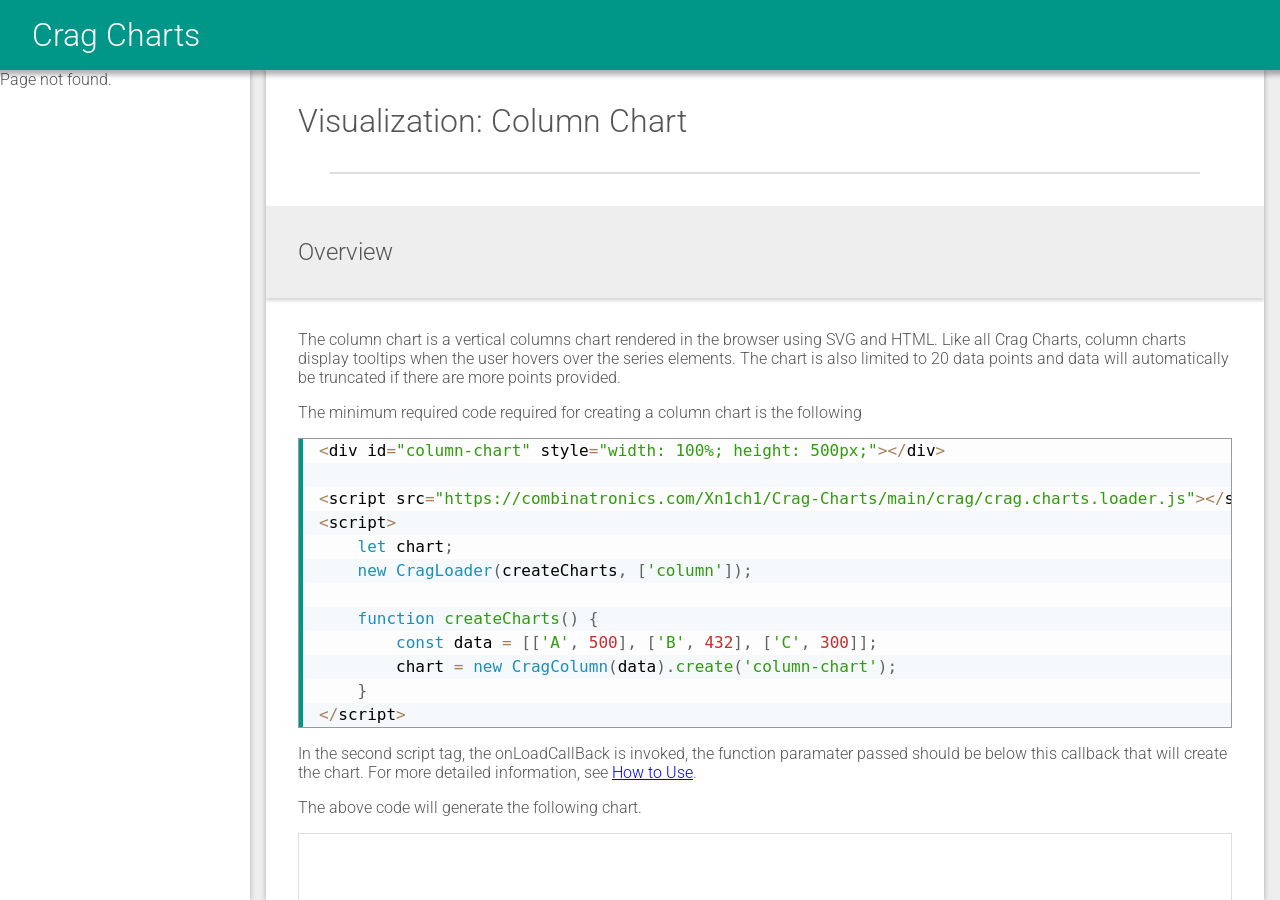
==== column/index.html @ 9e181513 "Moved column" ====
<html>

	<head>

		<link href="https://fonts.googleapis.com/css2?family=Roboto:wght@300;400&display=swap" rel="stylesheet">

		<link href="/resources/demo.css?v=2" rel="stylesheet">
		<link href="/resources/prism.css?v=1" rel="stylesheet">
		<script src="/resources/demo.js?v=2"></script>
		<script src="/resources/prism.js"></script>

		<title>Crag Charts: Column</title>

		<link rel="apple-touch-icon" sizes="180x180" href="/resources/icons/apple-touch-icon.png">
		<link rel="icon" type="image/png" sizes="32x32" href="/resources/icons/favicon-32x32.png">
		<link rel="icon" type="image/png" sizes="16x16" href="/resources/icons/favicon-16x16.png">
		<link rel="manifest" href="/resources/icons/site.webmanifest">
		<link rel="mask-icon" href="/resources/icons/safari-pinned-tab.svg" color="#5bbad5">
		<meta name="msapplication-TileColor" content="#da532c">
		<meta name="theme-color" content="#ffffff">
		<meta charset="UTF-8">

	</head>

	<body style="background: #EEE" class="language-js">

		<div class="grid-container">

			<div class="head" id="head"></div>
			<div w3-include-html="navigation.html" id="navigation" class="navigation"></div>

			<div class="content-table">
				<ul class="toc">
					<li>Table of Content</li>
					<li><a href="#overview">Overview</a></li>
					<li><a href="#functions">Functions</a></li>
					<li>
						<ul>
							<li><a href="#function-title">title</a></li>
							<li><a href="#function-update">update</a></li>
							<li><a href="#function-draw">_draw</a></li>
							<li><a href="#function-callback">onClick</a></li>
						</ul>
					</li>
					<li><a href="#examples">Examples</a></li>
					<li><a href="#config">Configuration</a></li>
					<li>
						<ul>
							<li><a href="#data">data</a></li>
							<li><a href="#chart">chart</a></li>
							<li><a href="#column">columns</a></li>
							<li><a href="#vAxis">vAxis</a></li>
							<li><a href="#labels">labels</a></li>
						</ul>
					</li>
					<li><a href="#default">Full Defaults</a></li>
				</ul>
			</div>

			<div class="body">

				<h1>Visualization: Column Chart</h1>
				<hr>

				<h2 id="overview">Overview</h2>

				<p>The column chart is a vertical columns chart rendered in the browser using SVG and HTML. Like all Crag Charts, column charts display tooltips when the user hovers over the series elements. The chart is also limited to 20 data points and data will automatically be truncated if there are more points provided.</p>

				<!-- TODO: HORIZONTAL LINK
				<p>For a horizontal version of this chart, see the columns chart TODO: LINK.</p> -->

				<p>The minimum required code required for creating a column chart is the following</p>

<pre><code>&lt;div id="column-chart" style="width: 100%; height: 500px;"&gt;&lt;/div&gt;

&lt;script src="https://combinatronics.com/Xn1ch1/Crag-Charts/main/crag/crag.charts.loader.js"&gt;&lt;/script&gt;
&lt;script&gt;
	let chart;
	new CragLoader(createCharts, ['column']);

	function createCharts() {
		const data = [['A', 500], ['B', 432], ['C', 300]];
		chart = new CragColumn(data).create('column-chart');
	}
&lt;/script&gt;</code></pre>

				<p>In the second script tag, the onLoadCallBack is invoked, the function paramater passed should be below this callback that will create the chart. For more detailed information, see <a href="use.html">How to Use</a>.</p>
				<p>The above code will generate the following chart.</p>

				<div id="column-chart-1" class="chart-container"></div>
				<span class="chart-caption">Tip: Hover over the columns to see the tool tip</span>

				<h2 id="functions">Built In Functions</h2>

				<h3 id="function-title">Title Update</h3>
				<p>The chart title can be updated at any time even if one was not defined in the initial options, should the chart need adjusting for the new space the _draw function will be called automatically. The title property should be applied to the chart object.</p>

<pre><code>chart.title = 'New Chart Title';</code></pre>

				<hr class="mini-hr">

				<h3 id="function-update">Data Update</h3>

				<p>To update the data in the chart, the update function should be called on the chart object. Only one parameter is required, an array of arrays. See <a href="#data">data</a> parameter for more information. The data set can change in size when updated, columns will be automatically added and removed as needed but will still be limited to 20 points and truncated automatically. In addition, this function will automatically call the _draw function (below) once the update has been completed.</p>

<pre><code>let newData = [['A', 160], ['B', 527], ['C', 428]];
chart.update(newData);</code></pre>

				<hr class="mini-hr">

				<h3 id="function-draw">Draw</h3>
				<p>The _draw function will cause a complete redraw of the chart with the pre existing data. This function will be useful where the size of the container object changes size. The below example is calling the _draw function on the chart object when the window resizes.</p>

<pre><code>window.onresize = function() {
	chart._draw();
}</code></pre>

				<hr class="mini-hr">

				<h3 id="function-callback">On Click Callback</h3>

				<p>A function can be assigned to the onClick property of the columns elements. This function will be called when a series columns is clicked.</p>

<pre><code>let options = {
	columns: {
		onClick: myFunction
	}
}
myFunction(obj) {
	... ...
}
</code></pre>

				<p>The function should have one parameter, an object which will be returned by the click listener. This object will contain information on the series point clicked in addition to the elements related to it. The object will contain the following</p>

				<table class="config-table">
					<colgroup>
						<col width="25%" />
						<col width="75%" />
					  </colgroup>
					<tbody>
						<tr>
							<th colspan="2">
								Object Parameters
							</th>
						</tr>
						<tr>
							<td>
								columns
							</td>
							<td>
								The html element of the columns clicked as an object.
								<span class="config-type">Type: HTMLElement</span>
							</td>
						</tr>
						<tr>
							<td>
								label
							</td>
							<td>
								The html element of the label related to the columns clicked as an object. If the label positions are none, this will return null.
								<span class="config-type">Type: HTMLElement</span>
							</td>
						</tr>
						<tr>
							<td>
								name
							</td>
							<td>
								The name of the data point, this is the same name used in the hAxis.
								<span class="config-type">Type: String</span>
							</td>
						</tr>
						<tr>
							<td>
								text
							</td>
							<td>
								The formatted string of the data point value. The format can be defined by the chart options. See <a href="#vAxis">vAxis.format</a> for more information.
								<span class="config-type">Type: String</span>
							</td>
						</tr>
						<tr>
							<td>
								value
							</td>
							<td>
								<p>The numerical value of the data point.</p>
								<span class="config-type">Type: Number</span>
							</td>
						</tr>
					</tbody>
				</table>

				<h2 id="examples">Examples</h2>

				<p>Optional parameters can be passed as a single object in the class object call, these are used to style the chart and its elements.</p>

				<h3>Example 1</h3>

				<p>The following example is an object containing the data series and additional parameters, these parameters set the columns width to 90%, the top of the columns to be rounded and applies an inset shadow.</p>

<pre><code>let options = {
	columns: {
		width: 80,
		rounded: true,
		inset: true
	}
}</code></pre>

				<p>This will generate the below chart. Tip: Use the random data generator button below the chart to generate and apply a new random data set.</p>

				<div id="column-chart-2" class="chart-container"></div>
				<span class="chart-caption"><button onclick="newData2();disableBtn(this)">Random Data Set</button> Generate and apply a random data set for this chart.</span>

				<hr class="mini-hr">

				<h3>Example 2</h3>

				<p>In this example, the options passed have included vAxis and chart settings. The two parameters passed in vAxis are min and format. See <a href="labels.html">Labels</a> for more infomration on formatting axes labels. A min setting of 'auto' will let the chart decide the lower bound value on the vertical axis.</p>
				<p>Additionally, a chart title has also been specified and extra columns options have been passed such as color and a striped overlay.</p>

<pre><code>let options = {
	columns: {
		width: 95,
		rounded: true,
		inset: true,
		striped: true,
		animated: true,
		color: 'amber'
	},
	vAxis: {
		min: 'auto',
		format: 'time'
	}
	chart: {
		title: 'Time Taken',
		color: 'darkgrey'
	}
}</code></pre>

				<p>This will generate the below chart. Tip: Use the random data generator button below to generate different data sets for the chart</p>

				<div id="column-chart-3" class="chart-container" style="background-color: #333333"></div>
				<span class="chart-caption"><button onclick="newData3();disableBtn(this)">Random Data Set</button> (Generate a new random data set for this chart)</span>

				<hr class="mini-hr">

				<h3>Example 3</h3>

				<p>This final example demonstrates the onClick callback on the columns elements. The callback will return a single object containing information and HTML objects, see <a href="#function-callback">columns.onClick</a> for more information on the object.</p>

<pre><code>let options = {
	columns: {
		width: 80,
		rounded: true,
		color: 'bluegrey',
		onClick: myFunction
	},
	vAxis: {
		format: 'time'
	}
}
function myFunction(obj) {
	nameElement.textContent = obj.name;
	valueElement.textContent = obj.value;
	textElement.textContent = obj.text;
}</code></pre>

				<p>This will generate the following. Click on a columns to see the values in the table below the chart update.</p>

				<div id="column-chart-4" class="chart-container"></div>
				<span class="chart-caption"><button onclick="newData4();disableBtn(this)">Random Data Set</button> (Generate a new random data set for this chart)</span>
				<table style="table-layout: fixed;width: 100%;padding: 4px;border: 1px solid #DDD;"><tr><td>Selected Column</td><td id="chart-4-name">Name: </td><td id="chart-4-value">Value: </td><td id="chart-4-text">Text: </td></tr></table>

				<h2 id="config">Configuration</h2>

				<table class="config-table">
					<colgroup>
						<col width="25%" />
						<col width="75%" />
					  </colgroup>
					<tbody>
						<tr>
							<th colspan="2">
								Options
							</th>
						</tr>
						<tr>
							<td id="data">
								data
							</td>
							<td>
								An array of arrays where each child array has two elements. The first point of the child arrays should be formatted as a string, this will be the name of the data point, the second is the numerical value for this point.
								<br>	<br>
								A maximum of 20 points can be displayed on the chart, data will be automatically truncated where the array contains more than 20 child arrays.
								<br><br>

<pre><code>const data = [
		['A', 5],
		['B', 10],
		['C', 15],
		['D', 20],
	]
}</code></pre>

								<span class="config-type">Type: Array of Arrays</span>
								<span class="config-default">Default: null</span>
							</td>
						</tr>
						<tr id="chart">
							<td>
								chart.title
							</td>
							<td>
								The title to appear above the chart, when not specified, the chart will expand to fill the height of the parent element automatically.

								<span class="config-type">Type: String</span>
								<span class="config-default">Default: null</span>
							</td>
						</tr>
						<tr>
							<td>
								chart.color
							</td>
							<td>
								The background color of the chart.

								<span class="config-type">Type: String</span>
								<span class="config-default">Default: white</span>
							</td>
						</tr>
						<tr>
							<td>
								chart.minorLines
							</td>
							<td>
								Enables or disables minor gridlines on the vertical axis.

								<span class="config-type">Type: Boolean</span>
								<span class="config-default">Default: false</span>
							</td>
						</tr>
						<tr id="column">
							<td>
								columns.width
							</td>
							<td>
								Percentage width of each columns, where 100 means there is no space between columns. This cannot exceed 100.

								<span class="config-type">Type: Number</span>
								<span class="config-default">Default: 90</span>
							</td>
						</tr>
						<tr>
							<td>
								columns.color
							</td>
							<td>
								The base color of the columns, when not specified the columns will take the default array of colors.
								<br>See <a href="pallet.html">Pallet</a> options for a list of available colors, these should be passed as strings.

								<span class="config-type">Type: String</span>
								<span class="config-default">Default: multi</span>
							</td>
						</tr>
						<tr>
							<td>
								columns.rounded
							</td>
							<td>
								Sets the top of the columns to have rounded corners.

								<span class="config-type">Type: Boolean</span>
								<span class="config-default">Default: false</span>
							</td>
						</tr>
						<tr>
							<td>
								columns.inset
							</td>
							<td>
								Sets the columns to have an inset drop shadow.

								<span class="config-type">Type: Boolean</span>
								<span class="config-default">Default: false</span>
							</td>
						</tr>
						<tr>
							<td>
								columns.stripe
							</td>
							<td>
								Applies a striped overlay on the columns, this will not affect the specified color.

								<span class="config-type">Type: Boolean</span>
								<span class="config-default">Default: false</span>
							</td>
						</tr>
						<tr>
							<td>
								columns.animated
							</td>
							<td>
								Animates the striped overlay of the columns, will have no effect unless columns.stripe is set to true.

								<span class="config-type">Type: Boolean</span>
								<span class="config-default">Default: false</span>
							</td>
						</tr>
						<tr>
							<td>
								columns.onClick
							</td>
							<td>
								A function to be called when a columns in the chart is clicked. The function will return a single object containing elements and data related to the columns clicked, see <a href="#functions">Functions</a> for more information.

<pre><code>obj = {
	columns: HTMLElement,
	label: HTMLElement,
	name: String,
	text: String,
	value: Number
}</code></pre>

								<span class="config-type">Type: Function</span>
								<span class="config-default">Default: null</span>
							</td>
						</tr>
						<tr id="vAxis">
							<td>
								vAxis.label
							</td>
							<td>
								The name of the vertical axis values, this name will show inside the tool tip along side the value for the data points.

								<span class="config-type">Type: String</span>
								<span class="config-default">Default: Series</span>
							</td>
						</tr>
						<tr>
							<td>
								vAxis.lines
							</td>
							<td>
								Enables or disables horizontal major and minor gridlines on the chart for the vertical axis points

								<span class="config-type">Type: String</span>
								<span class="config-default">Default: true</span>
							</td>
						</tr>
						<tr>
							<td>
								vAxis.format
							</td>
							<td>
								Formatting of the axis labels and the tool tip value label. See the <a href="labels.html">Labels</a> for a guide of the available formats.

								<span class="config-type">Type: String</span>
								<span class="config-default">Default: number</span>
							</td>
						</tr>
						<tr>
							<td>
								vAxis.min
							</td>
							<td>
								Sets the minimum value of the vertical axis. When left to default, all columns will start at 0. Optionally the string value 'min' can be passed where the chart will automatically calculate the minimum value and upper value of the vAxis.

								<span class="config-type">Type: Number or String</span>
								<span class="config-default">Default: 0</span>
							</td>
						</tr>
						<tr id="labels">
							<td>
								labels.position
							</td>
							<td>
								Sets the default position of the columns value labels. The position will automatically switch where the label cannot fit in the defined position. In addition, if each label will not fit within the series width, the labels will automatically hide.

								<ul>
									<li>none: labels will not be displayed</li>
									<li>outside: labels will appear above the columns</li>
									<li>inside: labels will appear inside the columns</li>
								</ul>

								<span class="config-type">Type: String</span>
								<span class="config-default">Default: none</span>
							</td>
						</tr>
						<tr>
							<td>
								labels.color
							</td>
							<td>
								Sets the text color of the labels. See <a href="pallet.html">Pallet</a> for a list of the available colors. By default, the labels will automatically switch between black and white depending on the background color.

								<span class="config-type">Type: String</span>
								<span class="config-default">Default: match</span>
							</td>
						</tr>
					</tbody>
				</table>

				<h2 id="default">Full Default Configuration</h2>

<pre><code>options = {
	columns: {
		width: 90,
		color: 'multi',
		rounded: false,
		inset: false,
		striped: false,
		animated: false,
		onClick: null
	},
	vAxis: {
		label: 'Series',
		lines: true,
		format: 'number',
		min: 0
	},
	labels: {
		position: 'none',
		color: 'match'
	},
	chart: {
		title: null,
		color: 'white',
		minorLines: true
	}
}</code></pre>

			</div>

		</div>

		<script src="/crag-charts/crag/crag.charts.loader.js?v=1"></script>
		<script>

			let chart1;
			let chart2;
			let chart3;
			let chart4;

			new CragLoader(['column'], createCharts, '/crag-charts/crag/');

			function createCharts() {

				chart1 = new CragColumn(dataGenerator(5)).create('column-chart-1');

				const chart2Options = {
					columns: {
						width: 80,
						rounded: true,
						inset: true
					}
				}
				chart2 = new CragColumn(dataGenerator(5), chart2Options).create('column-chart-2');

				const chart3Options = {
					columns: {
						width: 95,
						rounded: true,
						inset: true,
						striped: true,
						animated: true,
						color: 'amber'
					},
					vAxis: {
						format: 'time'
					},
					chart: {
						title: 'Time Taken',
						color: 'charcoal'
					}
				}
				chart3 = new CragColumn(dataGenerator(5), chart3Options).create('column-chart-3');

				const chart4Options = {
					columns: {
						width: 80,
						rounded: true,
						color: 'bluegrey',
						onClick: chart4Function
					},
					vAxis: {
						format: 'time'
					}
				}
				chart4 = new CragColumn(dataGenerator(5), chart4Options).create('column-chart-4');

			}

			function newData2() {
				chart2.newData = dataGenerator(15);
			}

			function newData3() {
				chart3.newData = dataGenerator(15);
			}

			function newData4() {

				document.getElementById('chart-4-name').textContent = 'Name: ';
				document.getElementById('chart-4-value').textContent = 'Value: ';
				document.getElementById('chart-4-text').textContent = 'Text: ';

				chart4.newData = dataGenerator(10);

			}

			function chart4Function(obj) {

				document.getElementById('chart-4-name').textContent = 'Name: ' + obj.name;
				document.getElementById('chart-4-value').textContent = 'Value: ' + obj.value;
				document.getElementById('chart-4-text').textContent = 'Text: ' + obj.text;

			}

		</script>

	</body>

</html>
---- resources/demo.css ----
.body {
	-webkit-box-shadow: 0 0 5px 0 rgba(0,0,0,0.3);
	background: #FFFFFF;
	box-shadow: 0 0 5px 0 rgba(0,0,0,0.3);
	box-sizing: border-box;
	grid-area: body;
	overflow-x: hidden;
	overflow-y: auto;
	padding: 32px;
	scroll-behavior: smooth;
}

.chart-caption {
	-khtml-user-select: none;
	-moz-user-select: none;
	-ms-user-select: none;
	-webkit-touch-callout: none;
	-webkit-user-select: none;
	background-color: #DDD;
	border: 1px solid #DDD;
	box-sizing: border-box;
	color: #333333;
	display: block;
	margin-top: 0;
	padding: 8px;
	user-select: none;
	width: 100%;
}

.chart-container {
	border: 1px solid #DDDDDD;
	box-sizing: border-box;
	height: 500px;
	margin: 16px auto 0;
	padding: 12px 24px;
	width: 100%;
}

.chart-container-resize {
	max-height: 500px;
	max-width: 100%;
	min-height: 250px;
	min-width: 50%;
	overflow: hidden;
	position: relative;
	resize: both;
}

.col {
	display: table-cell;
}

.col-container {
	display: table;
	width: 100%;
}

.colors td {
	padding: 8px 0 32px 8px !important;
}

.config-default {
	display: block;
	font-weight: 400;
}

.config-table {
	border: 1px solid #DDDDDD;
	border-collapse: collapse;
	width: 100%;
}

.config-table pre {
	margin: 16px 0 !important;
}

.config-table>em {
	display: block;
	margin-top: 16px;
}

.config-table td {
	font-family: Roboto;
	font-weight: 300;
	padding: 8px 16px;
}

.config-table th {
	background-color: #CCCCCC;
	color: #333333;
	font-family: Roboto;
	font-weight: 300;
	padding: 8px 16px;
	text-align: left;
}

.config-table tr {
	border-top: 1px solid #DDD;
}

.config-table tr td:nth-child(1) {
	background-color: #EEEEEE;
	text-align: left;
	vertical-align: top;
}

.config-type {
	display: block;
	font-weight: 400;
	padding-bottom: 6px;
	padding-top: 24px;
}

.content-table {
	grid-area: content-table;
	overflow-x: hidden;
	overflow-y: auto;
}

.grid-container {
	display: grid;
	grid-template-areas: "head head head" "navigation body content-table";
	grid-template-rows: min-content 1fr;
	height: 100%;
}

.head {
	-webkit-box-shadow: 0 0 5px 5px rgba(0,0,0,0.3);
	background-color: #009688;
	box-shadow: 0 0 5px 5px rgba(0,0,0,0.3);
	color: #FFFFFF;
	grid-area: head;
	padding: 16px 32px;
	z-index: 1;
}

.head-title {
	margin: 0;
}

.mini-hr {
    height: 5px;
    width: 50px;
    border-radius: 10px;
    background: #EEEEEE;
    transform: translate(-25px, 0px);
    margin: 32px 50%;
    border: none;
}

.navigation {
	-webkit-box-shadow: 0 0 5px 0 rgba(0,0,0,0.3);
	background: #FFFFFF;
	box-shadow: 0 0 5px 0 rgba(0,0,0,0.3);
	grid-area: navigation;
	overflow-x: hidden;
	overflow-y: auto;
}

.navigation>hr {
	margin: 16px 32px;
}

.navigation-active {
	-moz-border-radius: 0 20px 20px 0;
	-webkit-border-radius: 0 20px 20px 0;
	background: #009688!important;
	border-radius: 0 20px 20px 0;
	color: #FFFFFF!important;
	cursor: default;
	display: block;
	pointer-events: none;
	width: 80%;
}

.navigation-head {
	font-weight: 400;
	margin: 2px 0;
	padding: 4px 0 4px 32px;
}

.navigation-link {
	color: #444444;
	cursor: pointer;
	display: block;
	margin: 3px 0;
	padding: 6px 0 4px 32px;
	text-decoration: none;
}

.navigation-link:hover {
	-moz-border-radius: 0 20px 20px 0;
	-webkit-border-radius: 0 20px 20px 0;
	background: #EEEEEE;
	border-radius: 0 20px 20px 0;
	width: 80%;
}

.pull-tab {
	-webkit-transform: rotate(-45deg);
	border-left: 20px solid transparent;
	border-right: 20px solid transparent;
	border-top: 20px solid #666666;
	bottom: -3px;
	height: 0;
	pointer-events: none;
	position: absolute;
	right: -15px;
	transform: rotate(-45deg);
	width: 0;
	z-index: 2;
}

.toc {
	border-left: 3px solid #009688;
	list-style-type: none;
	margin-top: 32px;
	padding-inline-start: 16px;
}

.toc li {
	padding: 4px 0;
}

.toc a {
	color: #222222;
	text-decoration: none;
}

.toc>ul {
	list-style-type: none;
	padding-inline-start: 24px;
}

a:hover {
	opacity: 0.7;
}

body {
	height: 100vh;
	margin: 0;
	overflow-y: hidden;
}

body,h1,h2,h3,h4,h5,h6,button,p {
	color: #555555;
	font-family: Roboto;
	font-weight: 300;
}

button {
	background-color: #009688;
	border: none;
	border-radius: 6px;
	box-sizing: border-box;
	color: #FFFFFF;
	cursor: pointer;
	display: inline-block;
	font-family: Roboto,sans-serif;
	font-weight: 300;
	margin: 0 8px 0 0;
	outline: none;
	padding: 8px 12px;
	text-align: center;
	text-decoration: none;
	transition: all .2s;
}

button:disabled {
	-khtml-user-select: none;
	-moz-user-select: none;
	-ms-user-select: none;
	-webkit-touch-callout: none;
	-webkit-user-select: none;
	opacity: 0.5;
	pointer-events: none;
	user-select: none;
	background-color: #666666;
}

button:hover {
	background-color: #666666;
}

div::-webkit-scrollbar {
	width: 6px;
}

div::-webkit-scrollbar-button {
	height: 0;
	width: 0;
}

div::-webkit-scrollbar-corner {
	background: transparent;
}

div::-webkit-scrollbar-thumb {
	background: #009688;
	border: 0 none #FFFFFF;
}

div::-webkit-scrollbar-thumb:hover,
div::-webkit-scrollbar-thumb:active {
	background: #008377;
}

div::-webkit-scrollbar-track {
	background: #EEEEEE;
	border: 0 none #FFFFFF;
	border-radius: 50px;
}

div::-webkit-scrollbar-track:hover,
div::-webkit-scrollbar-track:active {
	background: #EEEEEE;
}

h1 {
	margin-top: 0;
}

h2 {
	background: #EEEEEE;
	margin: 32px -32px;
	padding: 32px;
    box-shadow: 0 3px 3px 0px rgba(0, 0, 0, 0.15);
}

h3 {
	font-weight: 400;
}

hr {
		background: #DDDDDD;
		border: 1px solid #DDDDDD;
		margin: 32px;
}

html {
	scroll-behavior: smooth;
}

pre {
	border: 1px solid #999999;
	box-sizing: border-box;
	margin: 0 !important;
	width: 100%;
}

@media screen and (min-width: 0px) {
	.grid-container {
		grid-template-columns: 0px 1fr 0px;
		gap: 0;
	}
	.content-table {
		display: 'none';
	}
	.navigation {
		display: 'none';
	}
}
@media screen and (min-width: 1150px) {
	.grid-container {
		grid-template-columns: 250px 1fr 0;
		gap: 0 16px;
	}
	.content-table {
		display: 'none';
	}
	.navigation {
		display: 'block';
	}
}
@media screen and (min-width: 1400px) {
	.grid-container {
		grid-template-columns: 250px minmax(auto, 1100px) minmax(250px, auto);
		gap: 0 32px;
	}
	.content-table {
		display: 'block';
	}
	.navigation {
		display: 'block';
	}
}


ul.ks-cboxtags {
	list-style: none;
	padding: 0 8px;
	margin: 0;
}
ul.ks-cboxtags li{
	display: inline;
}
ul.ks-cboxtags li label{
	display: block;
	border: 2px solid var(--on-bg);
	border-radius: 25px;
	white-space: nowrap;
	width: calc(100% - 36px);
	margin: 0 8px 4px 8px !important;
	-webkit-touch-callout: none;
	-webkit-user-select: none;
	-moz-user-select: none;
	-ms-user-select: none;
	user-select: none;
	-webkit-tap-highlight-color: transparent;
	transition: all .2s;
}

ul.ks-cboxtags li label {
	padding: 8px 12px;
	cursor: pointer;
	opacity: 1 !important;
}

ul.ks-cboxtags li label::before {
	display: inline-block;
	font-style: normal;
	font-variant: normal;
	text-rendering: auto;
	-webkit-font-smoothing: antialiased;
	font-weight: 900;
	font-size: 12px;
	padding: 0 6px 2px 2px;
	content: "\26AA";
	transition: transform .3s ease-in-out;
}

ul.ks-cboxtags li input[type="checkbox"]:checked + label::before {
	content: "\26AB";
	transform: rotate(-360deg);
	transition: transform .3s ease-in-out;
}

ul.ks-cboxtags li input[type="checkbox"]:checked + label {
	transition: all .2s;
}

ul.ks-cboxtags li input[type="checkbox"] {
	display: absolute;
}
ul.ks-cboxtags li input[type="checkbox"] {
	position: absolute;
	opacity: 0;
}
---- resources/prism.css ----
/**
 * prism.js Coy theme for JavaScript, CoffeeScript, CSS and HTML
 * Based on https://github.com/tshedor/workshop-wp-theme (Example: http://workshop.kansan.com/category/sessions/basics or http://workshop.timshedor.com/category/sessions/basics);
 * @author Tim  Shedor
 */

 code[class*="language-"],
 pre[class*="language-"] {
	 color: black;
	 background: none;
	 font-family: Consolas, Monaco, 'Andale Mono', 'Ubuntu Mono', monospace;
	 text-align: left;
	 white-space: pre;
	 word-spacing: normal;
	 word-break: normal;
	 word-wrap: normal;
	 line-height: 1.5;
	 -moz-tab-size: 4;
	 -o-tab-size: 4;
	 tab-size: 4;
	 -webkit-hyphens: none;
	 -moz-hyphens: none;
	 -ms-hyphens: none;
	 hyphens: none;
 }

 /* Code blocks */
 pre[class*="language-"] {
	 position: relative;
	 margin: .5em 0;
	 overflow: visible;
	 padding: 0;
 }
 pre[class*="language-"]>code {
	 position: relative;
	 border-left: 4px solid #009688;
	 background-color: #fdfdfd;
	 background-image: linear-gradient(transparent 50%, rgba(69, 142, 209, 0.04) 50%);
	 background-size: 3em 3em;
	 background-origin: content-box;
	 background-attachment: local;
 }

 code[class*="language-"] {
	 max-height: inherit;
	 height: inherit;
	 padding: 0 1em;
	 display: block;
	 overflow: auto;
 }

 /* Margin bottom to accommodate shadow */
 :not(pre) > code[class*="language-"],
 pre[class*="language-"] {
	 background-color: #fdfdfd;
	 -webkit-box-sizing: border-box;
	 -moz-box-sizing: border-box;
	 box-sizing: border-box;
	 margin-bottom: 1em;
 }

 /* Inline code */
 :not(pre) > code[class*="language-"] {
	 position: relative;
	 padding: .2em;
	 border-radius: 0.3em;
	 color: #c92c2c;
	 border: 1px solid rgba(0, 0, 0, 0.1);
	 display: inline;
	 white-space: normal;
 }

 pre[class*="language-"]:before,
 pre[class*="language-"]:after {
	 content: '';
	 z-index: -2;
	 display: block;
	 position: absolute;
	 bottom: 0.75em;
	 left: 0.18em;
	 width: 40%;
	 height: 20%;
	 max-height: 13em;
	 -webkit-transform: rotate(-2deg);
	 -moz-transform: rotate(-2deg);
	 -ms-transform: rotate(-2deg);
	 -o-transform: rotate(-2deg);
	 transform: rotate(-2deg);
 }

 pre[class*="language-"]:after {
	 right: 0.75em;
	 left: auto;
	 -webkit-transform: rotate(2deg);
	 -moz-transform: rotate(2deg);
	 -ms-transform: rotate(2deg);
	 -o-transform: rotate(2deg);
	 transform: rotate(2deg);
 }

 .token.comment,
 .token.block-comment,
 .token.prolog,
 .token.doctype,
 .token.cdata {
	 color: #7D8B99;
 }

 .token.punctuation {
	 color: #5F6364;
 }

 .token.property,
 .token.tag,
 .token.boolean,
 .token.number,
 .token.function-name,
 .token.constant,
 .token.symbol,
 .token.deleted {
	 color: #c92c2c;
 }

 .token.selector,
 .token.attr-name,
 .token.string,
 .token.char,
 .token.function,
 .token.builtin,
 .token.inserted {
	 color: #2f9c0a;
 }

 .token.operator,
 .token.entity,
 .token.url,
 .token.variable {
	 color: #a67f59;
	 /* background: rgba(255, 255, 255, 0.5); */
 }

 .token.atrule,
 .token.attr-value,
 .token.keyword,
 .token.class-name {
	 color: #1990b8;
 }

 .token.regex,
 .token.important {
	 color: #e90;
 }

 .language-css .token.string,
 .style .token.string {
	 color: #a67f59;
	 /* background: rgba(255, 255, 255, 0.5); */
 }

 .token.important {
	 font-weight: normal;
 }

 .token.bold {
	 font-weight: bold;
 }
 .token.italic {
	 font-style: italic;
 }

 .token.entity {
	 cursor: help;
 }

 .token.namespace {
	 opacity: .7;
 }

 @media screen and (max-width: 767px) {
	 pre[class*="language-"]:before,
	 pre[class*="language-"]:after {
		 bottom: 14px;
		 box-shadow: none;
	 }

 }

 /* Plugin styles: Line Numbers */
 pre[class*="language-"].line-numbers.line-numbers {
	 padding-left: 0;
 }

 pre[class*="language-"].line-numbers.line-numbers code {
	 padding-left: 3.8em;
 }

 pre[class*="language-"].line-numbers.line-numbers .line-numbers-rows {
	 left: 0;
 }

 /* Plugin styles: Line Highlight */
 pre[class*="language-"][data-line] {
	 padding-top: 0;
	 padding-bottom: 0;
	 padding-left: 0;
 }
 pre[data-line] code {
	 position: relative;
	 padding-left: 4em;
 }
 pre .line-highlight {
	 margin-top: 0;
 }
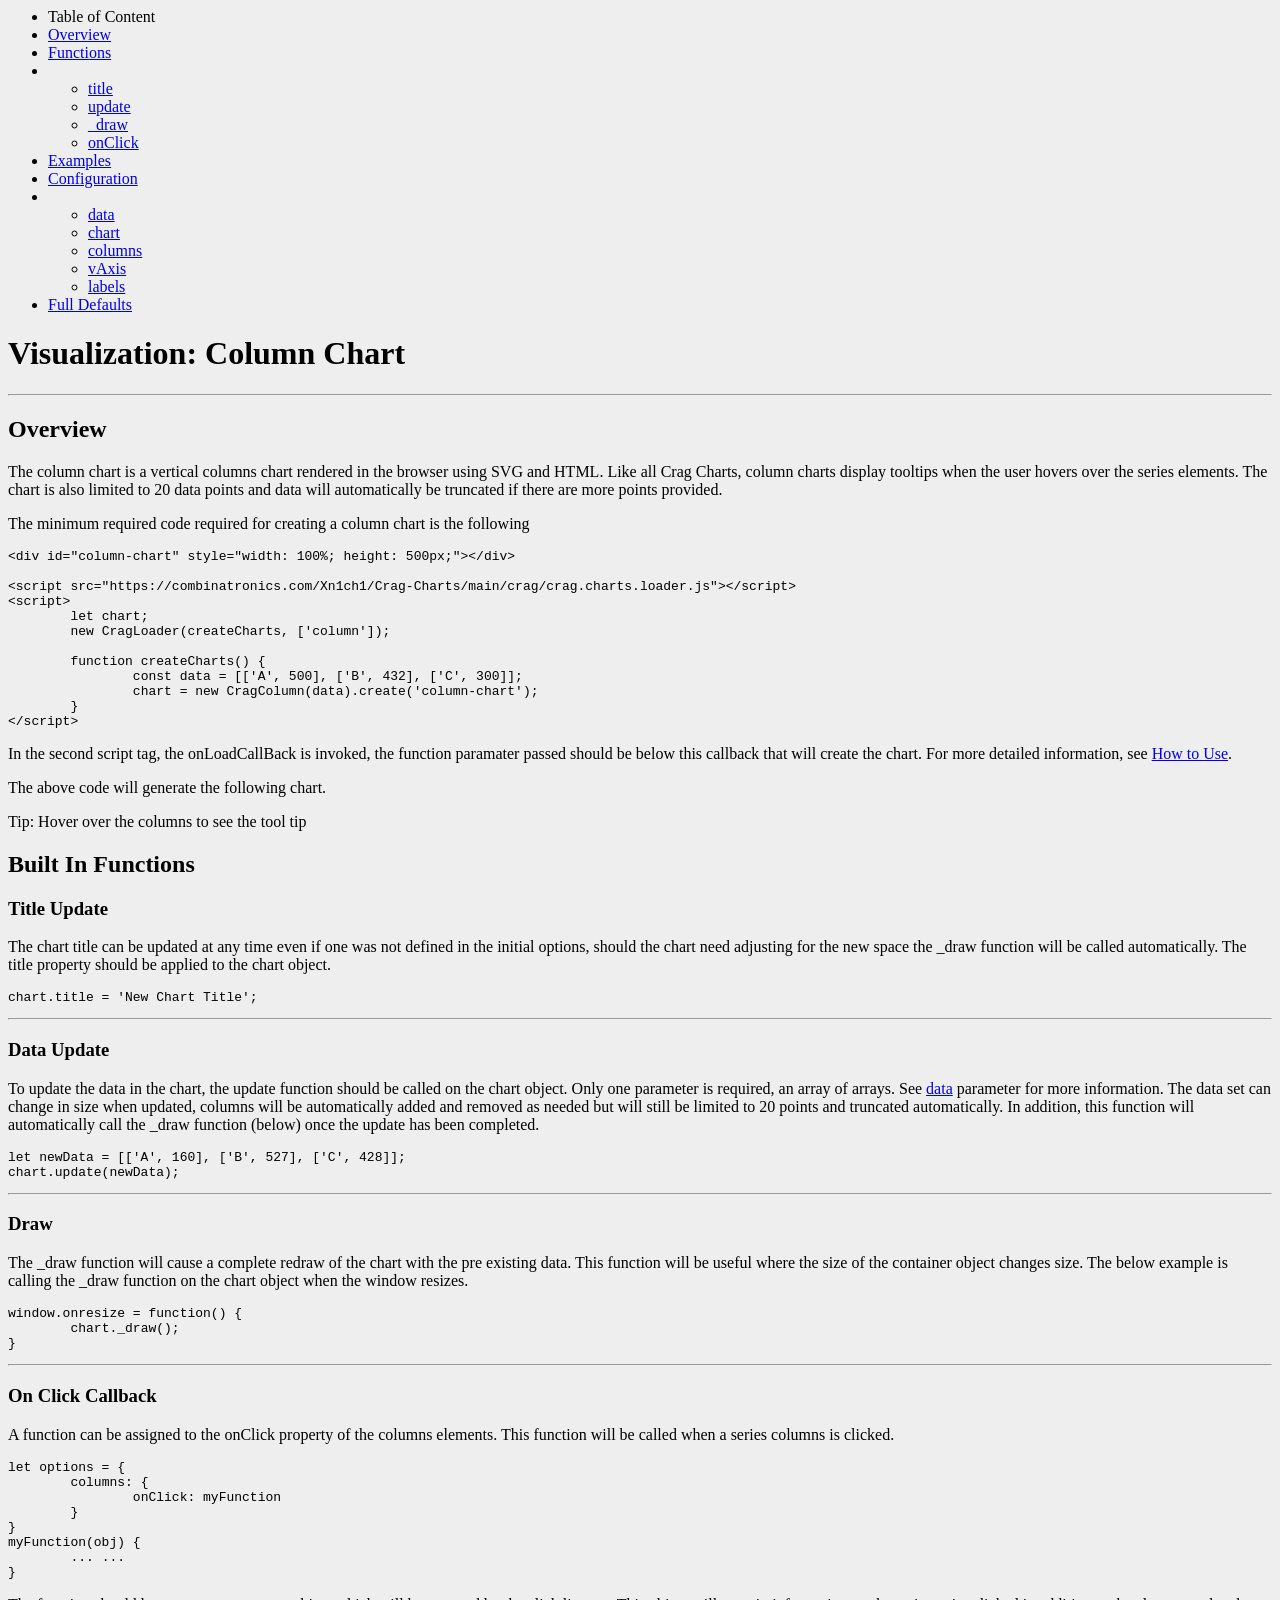
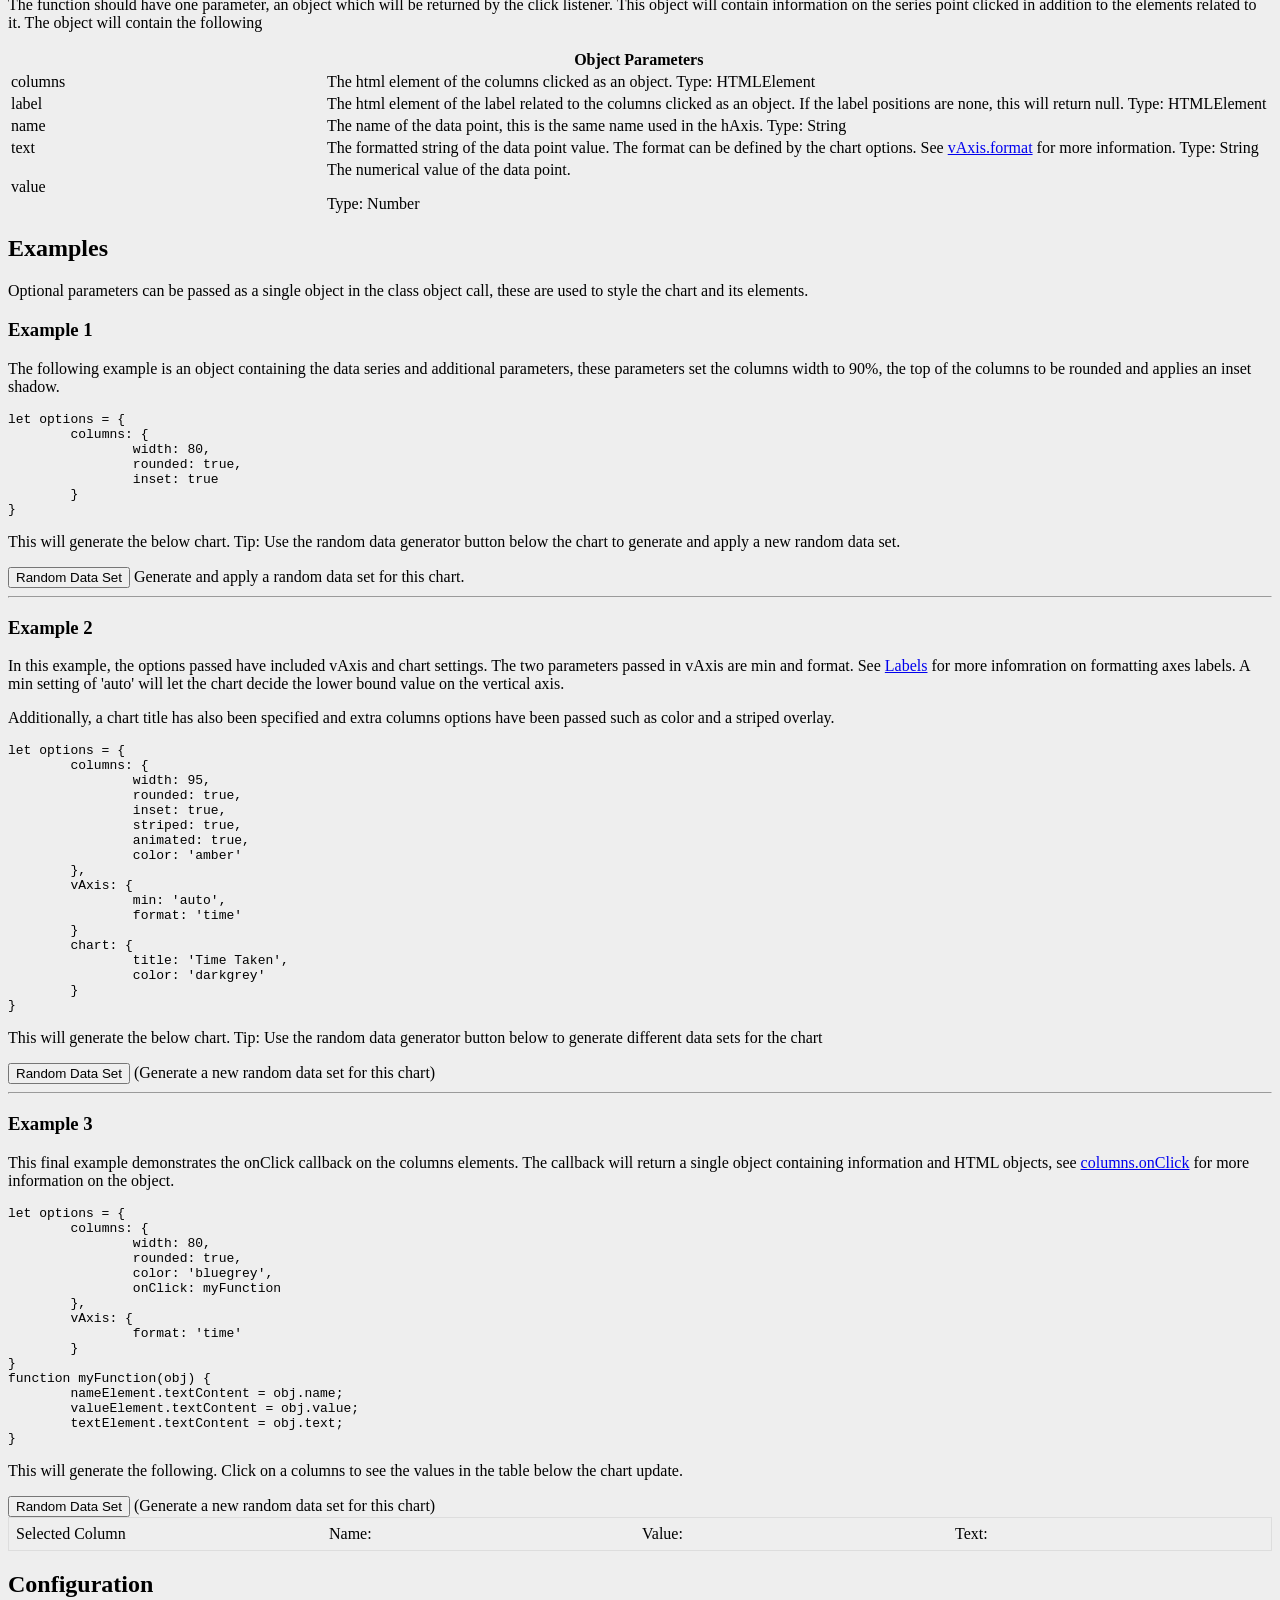
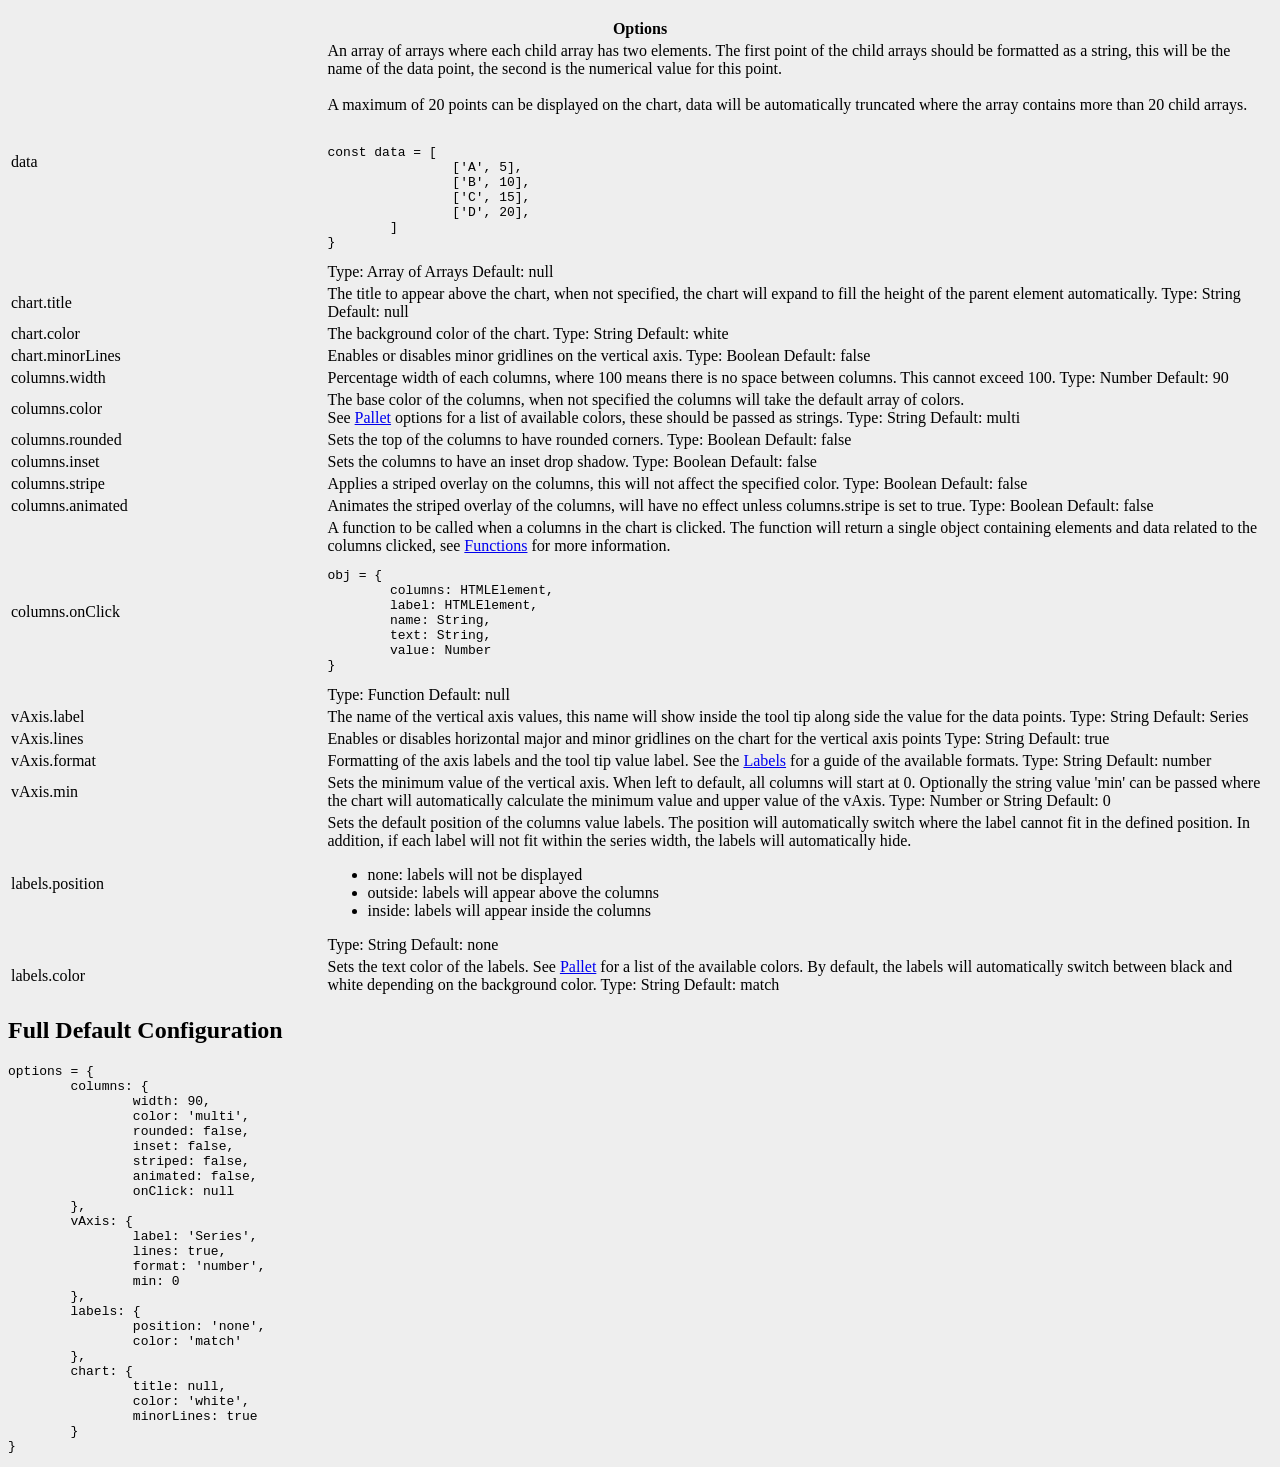
==== commit fd3229ff: "Absolute link test" ====
--- a/column/index.html
+++ b/column/index.html
@@ -4,18 +4,20 @@
 
 		<link href="https://fonts.googleapis.com/css2?family=Roboto:wght@300;400&display=swap" rel="stylesheet">
 
-		<link href="/resources/demo.css?v=2" rel="stylesheet">
-		<link href="/resources/prism.css?v=1" rel="stylesheet">
-		<script src="/resources/demo.js?v=2"></script>
-		<script src="/resources/prism.js"></script>
+		<link href="./resources/demo.css" rel="stylesheet">
+		<link href="./resources/prism.css" rel="stylesheet">
+
+		<script src="./resources/demo.js"></script>
+		<script src="./resources/prism.js"></script>
 
 		<title>Crag Charts: Column</title>
 
-		<link rel="apple-touch-icon" sizes="180x180" href="/resources/icons/apple-touch-icon.png">
-		<link rel="icon" type="image/png" sizes="32x32" href="/resources/icons/favicon-32x32.png">
-		<link rel="icon" type="image/png" sizes="16x16" href="/resources/icons/favicon-16x16.png">
-		<link rel="manifest" href="/resources/icons/site.webmanifest">
-		<link rel="mask-icon" href="/resources/icons/safari-pinned-tab.svg" color="#5bbad5">
+		<link rel="apple-touch-icon" sizes="180x180" href="../resources/icons/apple-touch-icon.png">
+		<link rel="icon" type="image/png" sizes="32x32" href="../resources/icons/favicon-32x32.png">
+		<link rel="icon" type="image/png" sizes="16x16" href="../resources/icons/favicon-16x16.png">
+		<link rel="manifest" href="../resources/icons/site.webmanifest">
+		<link rel="mask-icon" href="../resources/icons/safari-pinned-tab.svg" color="#5bbad5">
+
 		<meta name="msapplication-TileColor" content="#da532c">
 		<meta name="theme-color" content="#ffffff">
 		<meta charset="UTF-8">
@@ -535,7 +537,7 @@
 
 		</div>
 
-		<script src="/crag-charts/crag/crag.charts.loader.js?v=1"></script>
+		<script src="../crag-charts/crag/crag.charts.loader.js"></script>
 		<script>
 
 			let chart1;
@@ -543,7 +545,7 @@
 			let chart3;
 			let chart4;
 
-			new CragLoader(['column'], createCharts, '/crag-charts/crag/');
+			new CragLoader(['column'], createCharts, '../crag-charts/crag/');
 
 			function createCharts() {
 
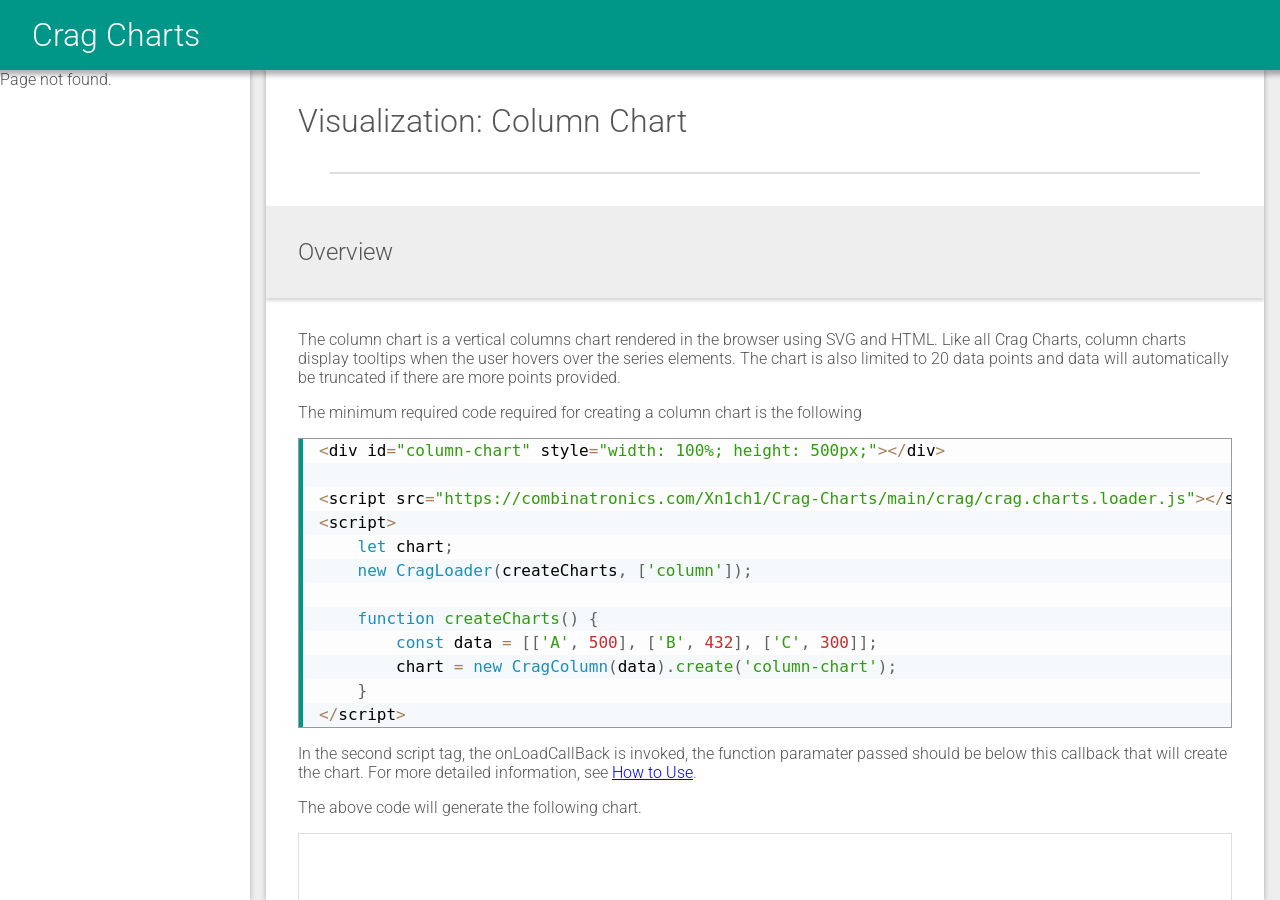
==== commit 171f745b: "Update index.html" ====
--- a/column/index.html
+++ b/column/index.html
@@ -4,11 +4,11 @@
 
 		<link href="https://fonts.googleapis.com/css2?family=Roboto:wght@300;400&display=swap" rel="stylesheet">
 
-		<link href="./resources/demo.css" rel="stylesheet">
-		<link href="./resources/prism.css" rel="stylesheet">
-
-		<script src="./resources/demo.js"></script>
-		<script src="./resources/prism.js"></script>
+		<link href="/resources/demo.css" rel="stylesheet">
+		<link href="/resources/prism.css" rel="stylesheet">
+
+		<script src="/resources/demo.js"></script>
+		<script src="/resources/prism.js"></script>
 
 		<title>Crag Charts: Column</title>
 
--- a/resources/demo.css
+++ b/resources/demo.css
@@ -0,0 +1,448 @@
+.body {
+	-webkit-box-shadow: 0 0 5px 0 rgba(0,0,0,0.3);
+	background: #FFFFFF;
+	box-shadow: 0 0 5px 0 rgba(0,0,0,0.3);
+	box-sizing: border-box;
+	grid-area: body;
+	overflow-x: hidden;
+	overflow-y: auto;
+	padding: 32px;
+	scroll-behavior: smooth;
+}
+
+.chart-caption {
+	-khtml-user-select: none;
+	-moz-user-select: none;
+	-ms-user-select: none;
+	-webkit-touch-callout: none;
+	-webkit-user-select: none;
+	background-color: #DDD;
+	border: 1px solid #DDD;
+	box-sizing: border-box;
+	color: #333333;
+	display: block;
+	margin-top: 0;
+	padding: 8px;
+	user-select: none;
+	width: 100%;
+}
+
+.chart-container {
+	border: 1px solid #DDDDDD;
+	box-sizing: border-box;
+	height: 500px;
+	margin: 16px auto 0;
+	padding: 12px 24px;
+	width: 100%;
+}
+
+.chart-container-resize {
+	max-height: 500px;
+	max-width: 100%;
+	min-height: 250px;
+	min-width: 50%;
+	overflow: hidden;
+	position: relative;
+	resize: both;
+}
+
+.col {
+	display: table-cell;
+}
+
+.col-container {
+	display: table;
+	width: 100%;
+}
+
+.colors td {
+	padding: 8px 0 32px 8px !important;
+}
+
+.config-default {
+	display: block;
+	font-weight: 400;
+}
+
+.config-table {
+	border: 1px solid #DDDDDD;
+	border-collapse: collapse;
+	width: 100%;
+}
+
+.config-table pre {
+	margin: 16px 0 !important;
+}
+
+.config-table>em {
+	display: block;
+	margin-top: 16px;
+}
+
+.config-table td {
+	font-family: Roboto;
+	font-weight: 300;
+	padding: 8px 16px;
+}
+
+.config-table th {
+	background-color: #CCCCCC;
+	color: #333333;
+	font-family: Roboto;
+	font-weight: 300;
+	padding: 8px 16px;
+	text-align: left;
+}
+
+.config-table tr {
+	border-top: 1px solid #DDD;
+}
+
+.config-table tr td:nth-child(1) {
+	background-color: #EEEEEE;
+	text-align: left;
+	vertical-align: top;
+}
+
+.config-type {
+	display: block;
+	font-weight: 400;
+	padding-bottom: 6px;
+	padding-top: 24px;
+}
+
+.content-table {
+	grid-area: content-table;
+	overflow-x: hidden;
+	overflow-y: auto;
+}
+
+.grid-container {
+	display: grid;
+	grid-template-areas: "head head head" "navigation body content-table";
+	grid-template-rows: min-content 1fr;
+	height: 100%;
+}
+
+.head {
+	-webkit-box-shadow: 0 0 5px 5px rgba(0,0,0,0.3);
+	background-color: #009688;
+	box-shadow: 0 0 5px 5px rgba(0,0,0,0.3);
+	color: #FFFFFF;
+	grid-area: head;
+	padding: 16px 32px;
+	z-index: 1;
+}
+
+.head-title {
+	margin: 0;
+}
+
+.mini-hr {
+    height: 5px;
+    width: 50px;
+    border-radius: 10px;
+    background: #EEEEEE;
+    transform: translate(-25px, 0px);
+    margin: 32px 50%;
+    border: none;
+}
+
+.navigation {
+	-webkit-box-shadow: 0 0 5px 0 rgba(0,0,0,0.3);
+	background: #FFFFFF;
+	box-shadow: 0 0 5px 0 rgba(0,0,0,0.3);
+	grid-area: navigation;
+	overflow-x: hidden;
+	overflow-y: auto;
+}
+
+.navigation>hr {
+	margin: 16px 32px;
+}
+
+.navigation-active {
+	-moz-border-radius: 0 20px 20px 0;
+	-webkit-border-radius: 0 20px 20px 0;
+	background: #009688!important;
+	border-radius: 0 20px 20px 0;
+	color: #FFFFFF!important;
+	cursor: default;
+	display: block;
+	pointer-events: none;
+	width: 80%;
+}
+
+.navigation-head {
+	font-weight: 400;
+	margin: 2px 0;
+	padding: 4px 0 4px 32px;
+}
+
+.navigation-link {
+	color: #444444;
+	cursor: pointer;
+	display: block;
+	margin: 3px 0;
+	padding: 6px 0 4px 32px;
+	text-decoration: none;
+}
+
+.navigation-link:hover {
+	-moz-border-radius: 0 20px 20px 0;
+	-webkit-border-radius: 0 20px 20px 0;
+	background: #EEEEEE;
+	border-radius: 0 20px 20px 0;
+	width: 80%;
+}
+
+.pull-tab {
+	-webkit-transform: rotate(-45deg);
+	border-left: 20px solid transparent;
+	border-right: 20px solid transparent;
+	border-top: 20px solid #666666;
+	bottom: -3px;
+	height: 0;
+	pointer-events: none;
+	position: absolute;
+	right: -15px;
+	transform: rotate(-45deg);
+	width: 0;
+	z-index: 2;
+}
+
+.toc {
+	border-left: 3px solid #009688;
+	list-style-type: none;
+	margin-top: 32px;
+	padding-inline-start: 16px;
+}
+
+.toc li {
+	padding: 4px 0;
+}
+
+.toc a {
+	color: #222222;
+	text-decoration: none;
+}
+
+.toc>ul {
+	list-style-type: none;
+	padding-inline-start: 24px;
+}
+
+a:hover {
+	opacity: 0.7;
+}
+
+body {
+	height: 100vh;
+	margin: 0;
+	overflow-y: hidden;
+}
+
+body,h1,h2,h3,h4,h5,h6,button,p {
+	color: #555555;
+	font-family: Roboto;
+	font-weight: 300;
+}
+
+button {
+	background-color: #009688;
+	border: none;
+	border-radius: 6px;
+	box-sizing: border-box;
+	color: #FFFFFF;
+	cursor: pointer;
+	display: inline-block;
+	font-family: Roboto,sans-serif;
+	font-weight: 300;
+	margin: 0 8px 0 0;
+	outline: none;
+	padding: 8px 12px;
+	text-align: center;
+	text-decoration: none;
+	transition: all .2s;
+}
+
+button:disabled {
+	-khtml-user-select: none;
+	-moz-user-select: none;
+	-ms-user-select: none;
+	-webkit-touch-callout: none;
+	-webkit-user-select: none;
+	opacity: 0.5;
+	pointer-events: none;
+	user-select: none;
+	background-color: #666666;
+}
+
+button:hover {
+	background-color: #666666;
+}
+
+div::-webkit-scrollbar {
+	width: 6px;
+}
+
+div::-webkit-scrollbar-button {
+	height: 0;
+	width: 0;
+}
+
+div::-webkit-scrollbar-corner {
+	background: transparent;
+}
+
+div::-webkit-scrollbar-thumb {
+	background: #009688;
+	border: 0 none #FFFFFF;
+}
+
+div::-webkit-scrollbar-thumb:hover,
+div::-webkit-scrollbar-thumb:active {
+	background: #008377;
+}
+
+div::-webkit-scrollbar-track {
+	background: #EEEEEE;
+	border: 0 none #FFFFFF;
+	border-radius: 50px;
+}
+
+div::-webkit-scrollbar-track:hover,
+div::-webkit-scrollbar-track:active {
+	background: #EEEEEE;
+}
+
+h1 {
+	margin-top: 0;
+}
+
+h2 {
+	background: #EEEEEE;
+	margin: 32px -32px;
+	padding: 32px;
+    box-shadow: 0 3px 3px 0px rgba(0, 0, 0, 0.15);
+}
+
+h3 {
+	font-weight: 400;
+}
+
+hr {
+		background: #DDDDDD;
+		border: 1px solid #DDDDDD;
+		margin: 32px;
+}
+
+html {
+	scroll-behavior: smooth;
+}
+
+pre {
+	border: 1px solid #999999;
+	box-sizing: border-box;
+	margin: 0 !important;
+	width: 100%;
+}
+
+@media screen and (min-width: 0px) {
+	.grid-container {
+		grid-template-columns: 0px 1fr 0px;
+		gap: 0;
+	}
+	.content-table {
+		display: 'none';
+	}
+	.navigation {
+		display: 'none';
+	}
+}
+@media screen and (min-width: 1150px) {
+	.grid-container {
+		grid-template-columns: 250px 1fr 0;
+		gap: 0 16px;
+	}
+	.content-table {
+		display: 'none';
+	}
+	.navigation {
+		display: 'block';
+	}
+}
+@media screen and (min-width: 1400px) {
+	.grid-container {
+		grid-template-columns: 250px minmax(auto, 1100px) minmax(250px, auto);
+		gap: 0 32px;
+	}
+	.content-table {
+		display: 'block';
+	}
+	.navigation {
+		display: 'block';
+	}
+}
+
+
+ul.ks-cboxtags {
+	list-style: none;
+	padding: 0 8px;
+	margin: 0;
+}
+ul.ks-cboxtags li{
+	display: inline;
+}
+ul.ks-cboxtags li label{
+	display: block;
+	border: 2px solid var(--on-bg);
+	border-radius: 25px;
+	white-space: nowrap;
+	width: calc(100% - 36px);
+	margin: 0 8px 4px 8px !important;
+	-webkit-touch-callout: none;
+	-webkit-user-select: none;
+	-moz-user-select: none;
+	-ms-user-select: none;
+	user-select: none;
+	-webkit-tap-highlight-color: transparent;
+	transition: all .2s;
+}
+
+ul.ks-cboxtags li label {
+	padding: 8px 12px;
+	cursor: pointer;
+	opacity: 1 !important;
+}
+
+ul.ks-cboxtags li label::before {
+	display: inline-block;
+	font-style: normal;
+	font-variant: normal;
+	text-rendering: auto;
+	-webkit-font-smoothing: antialiased;
+	font-weight: 900;
+	font-size: 12px;
+	padding: 0 6px 2px 2px;
+	content: "\26AA";
+	transition: transform .3s ease-in-out;
+}
+
+ul.ks-cboxtags li input[type="checkbox"]:checked + label::before {
+	content: "\26AB";
+	transform: rotate(-360deg);
+	transition: transform .3s ease-in-out;
+}
+
+ul.ks-cboxtags li input[type="checkbox"]:checked + label {
+	transition: all .2s;
+}
+
+ul.ks-cboxtags li input[type="checkbox"] {
+	display: absolute;
+}
+ul.ks-cboxtags li input[type="checkbox"] {
+	position: absolute;
+	opacity: 0;
+}
--- a/resources/prism.css
+++ b/resources/prism.css
@@ -0,0 +1,213 @@
+/**
+ * prism.js Coy theme for JavaScript, CoffeeScript, CSS and HTML
+ * Based on https://github.com/tshedor/workshop-wp-theme (Example: http://workshop.kansan.com/category/sessions/basics or http://workshop.timshedor.com/category/sessions/basics);
+ * @author Tim  Shedor
+ */
+
+ code[class*="language-"],
+ pre[class*="language-"] {
+	 color: black;
+	 background: none;
+	 font-family: Consolas, Monaco, 'Andale Mono', 'Ubuntu Mono', monospace;
+	 text-align: left;
+	 white-space: pre;
+	 word-spacing: normal;
+	 word-break: normal;
+	 word-wrap: normal;
+	 line-height: 1.5;
+	 -moz-tab-size: 4;
+	 -o-tab-size: 4;
+	 tab-size: 4;
+	 -webkit-hyphens: none;
+	 -moz-hyphens: none;
+	 -ms-hyphens: none;
+	 hyphens: none;
+ }
+
+ /* Code blocks */
+ pre[class*="language-"] {
+	 position: relative;
+	 margin: .5em 0;
+	 overflow: visible;
+	 padding: 0;
+ }
+ pre[class*="language-"]>code {
+	 position: relative;
+	 border-left: 4px solid #009688;
+	 background-color: #fdfdfd;
+	 background-image: linear-gradient(transparent 50%, rgba(69, 142, 209, 0.04) 50%);
+	 background-size: 3em 3em;
+	 background-origin: content-box;
+	 background-attachment: local;
+ }
+
+ code[class*="language-"] {
+	 max-height: inherit;
+	 height: inherit;
+	 padding: 0 1em;
+	 display: block;
+	 overflow: auto;
+ }
+
+ /* Margin bottom to accommodate shadow */
+ :not(pre) > code[class*="language-"],
+ pre[class*="language-"] {
+	 background-color: #fdfdfd;
+	 -webkit-box-sizing: border-box;
+	 -moz-box-sizing: border-box;
+	 box-sizing: border-box;
+	 margin-bottom: 1em;
+ }
+
+ /* Inline code */
+ :not(pre) > code[class*="language-"] {
+	 position: relative;
+	 padding: .2em;
+	 border-radius: 0.3em;
+	 color: #c92c2c;
+	 border: 1px solid rgba(0, 0, 0, 0.1);
+	 display: inline;
+	 white-space: normal;
+ }
+
+ pre[class*="language-"]:before,
+ pre[class*="language-"]:after {
+	 content: '';
+	 z-index: -2;
+	 display: block;
+	 position: absolute;
+	 bottom: 0.75em;
+	 left: 0.18em;
+	 width: 40%;
+	 height: 20%;
+	 max-height: 13em;
+	 -webkit-transform: rotate(-2deg);
+	 -moz-transform: rotate(-2deg);
+	 -ms-transform: rotate(-2deg);
+	 -o-transform: rotate(-2deg);
+	 transform: rotate(-2deg);
+ }
+
+ pre[class*="language-"]:after {
+	 right: 0.75em;
+	 left: auto;
+	 -webkit-transform: rotate(2deg);
+	 -moz-transform: rotate(2deg);
+	 -ms-transform: rotate(2deg);
+	 -o-transform: rotate(2deg);
+	 transform: rotate(2deg);
+ }
+
+ .token.comment,
+ .token.block-comment,
+ .token.prolog,
+ .token.doctype,
+ .token.cdata {
+	 color: #7D8B99;
+ }
+
+ .token.punctuation {
+	 color: #5F6364;
+ }
+
+ .token.property,
+ .token.tag,
+ .token.boolean,
+ .token.number,
+ .token.function-name,
+ .token.constant,
+ .token.symbol,
+ .token.deleted {
+	 color: #c92c2c;
+ }
+
+ .token.selector,
+ .token.attr-name,
+ .token.string,
+ .token.char,
+ .token.function,
+ .token.builtin,
+ .token.inserted {
+	 color: #2f9c0a;
+ }
+
+ .token.operator,
+ .token.entity,
+ .token.url,
+ .token.variable {
+	 color: #a67f59;
+	 /* background: rgba(255, 255, 255, 0.5); */
+ }
+
+ .token.atrule,
+ .token.attr-value,
+ .token.keyword,
+ .token.class-name {
+	 color: #1990b8;
+ }
+
+ .token.regex,
+ .token.important {
+	 color: #e90;
+ }
+
+ .language-css .token.string,
+ .style .token.string {
+	 color: #a67f59;
+	 /* background: rgba(255, 255, 255, 0.5); */
+ }
+
+ .token.important {
+	 font-weight: normal;
+ }
+
+ .token.bold {
+	 font-weight: bold;
+ }
+ .token.italic {
+	 font-style: italic;
+ }
+
+ .token.entity {
+	 cursor: help;
+ }
+
+ .token.namespace {
+	 opacity: .7;
+ }
+
+ @media screen and (max-width: 767px) {
+	 pre[class*="language-"]:before,
+	 pre[class*="language-"]:after {
+		 bottom: 14px;
+		 box-shadow: none;
+	 }
+
+ }
+
+ /* Plugin styles: Line Numbers */
+ pre[class*="language-"].line-numbers.line-numbers {
+	 padding-left: 0;
+ }
+
+ pre[class*="language-"].line-numbers.line-numbers code {
+	 padding-left: 3.8em;
+ }
+
+ pre[class*="language-"].line-numbers.line-numbers .line-numbers-rows {
+	 left: 0;
+ }
+
+ /* Plugin styles: Line Highlight */
+ pre[class*="language-"][data-line] {
+	 padding-top: 0;
+	 padding-bottom: 0;
+	 padding-left: 0;
+ }
+ pre[data-line] code {
+	 position: relative;
+	 padding-left: 4em;
+ }
+ pre .line-highlight {
+	 margin-top: 0;
+ }
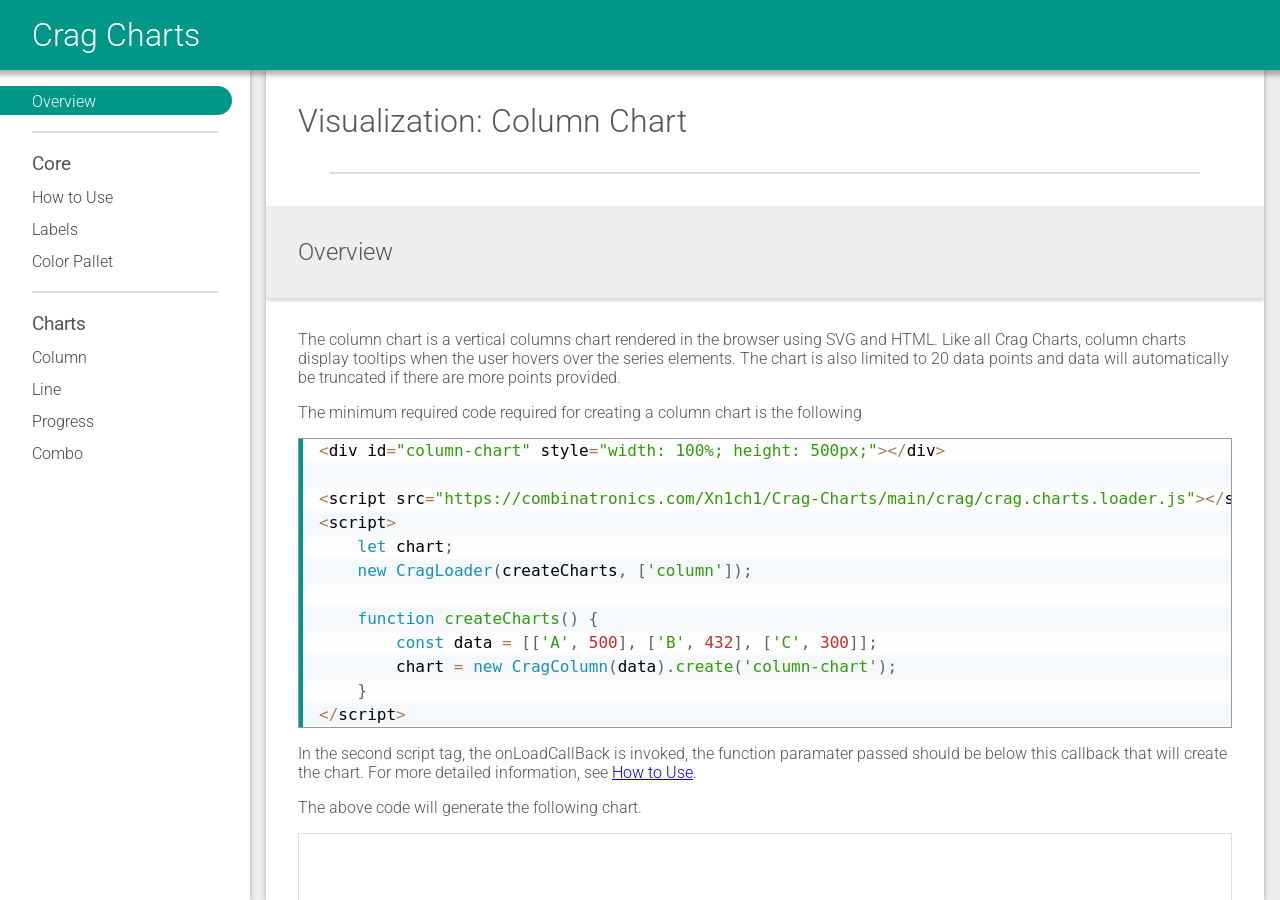
==== commit 067ed8ac: "Absolute Links Fixed remaining absolute links" ====
--- a/column/index.html
+++ b/column/index.html
@@ -12,11 +12,11 @@
 
 		<title>Crag Charts: Column</title>
 
-		<link rel="apple-touch-icon" sizes="180x180" href="../resources/icons/apple-touch-icon.png">
-		<link rel="icon" type="image/png" sizes="32x32" href="../resources/icons/favicon-32x32.png">
-		<link rel="icon" type="image/png" sizes="16x16" href="../resources/icons/favicon-16x16.png">
-		<link rel="manifest" href="../resources/icons/site.webmanifest">
-		<link rel="mask-icon" href="../resources/icons/safari-pinned-tab.svg" color="#5bbad5">
+		<link rel="apple-touch-icon" sizes="180x180" href="/resources/icons/apple-touch-icon.png">
+		<link rel="icon" type="image/png" sizes="32x32" href="/resources/icons/favicon-32x32.png">
+		<link rel="icon" type="image/png" sizes="16x16" href="/resources/icons/favicon-16x16.png">
+		<link rel="manifest" href="/resources/icons/site.webmanifest">
+		<link rel="mask-icon" href="/resources/icons/safari-pinned-tab.svg" color="#5bbad5">
 
 		<meta name="msapplication-TileColor" content="#da532c">
 		<meta name="theme-color" content="#ffffff">
@@ -29,7 +29,7 @@
 		<div class="grid-container">
 
 			<div class="head" id="head"></div>
-			<div w3-include-html="navigation.html" id="navigation" class="navigation"></div>
+			<div w3-include-html="/resources/navigation.html" id="navigation" class="navigation"></div>
 
 			<div class="content-table">
 				<ul class="toc">
@@ -537,7 +537,7 @@
 
 		</div>
 
-		<script src="../crag-charts/crag/crag.charts.loader.js"></script>
+		<script src="/crag-charts/crag.charts.loader.js"></script>
 		<script>
 
 			let chart1;
@@ -545,7 +545,7 @@
 			let chart3;
 			let chart4;
 
-			new CragLoader(['column'], createCharts, '../crag-charts/crag/');
+			new CragLoader(['column'], createCharts, '/crag-charts/');
 
 			function createCharts() {
 
